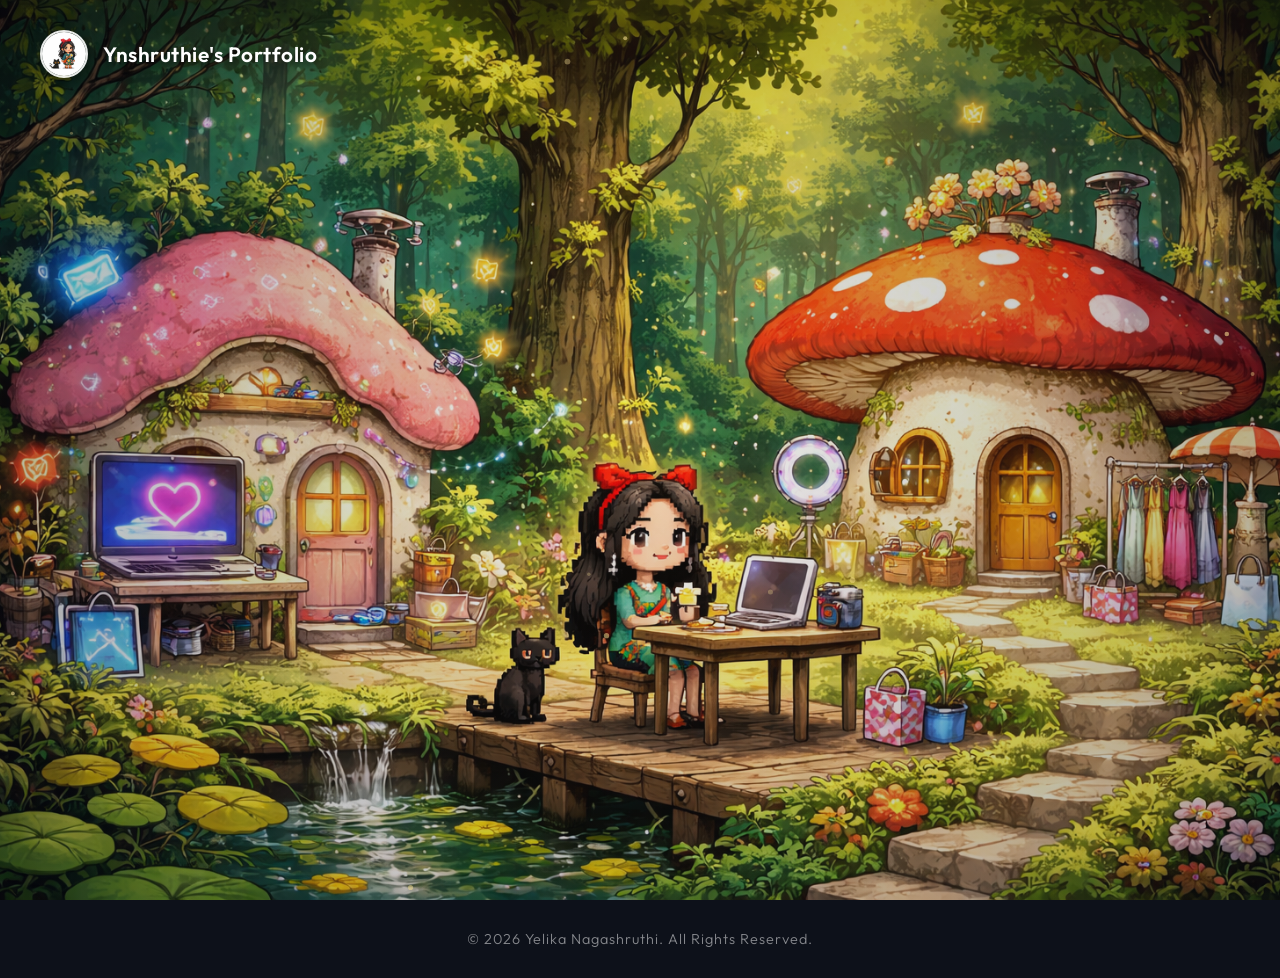
==== index.html @ 7bc67ea2 "4" ====
<!DOCTYPE html>
<html lang="en">
<head>
    <meta charset="UTF-8">
    <meta name="viewport" content="width=device-width, initial-scale=1.0">
    <title>Yelika Nagashruthi - Portfolio</title>
    <link rel="stylesheet" href="style.css">
    <link href="https://fonts.googleapis.com/css2?family=Outfit:wght@300;400;600&display=swap" rel="stylesheet">
    <link href="https://fonts.googleapis.com/css2?family=Playfair+Display:wght@400;500;600&display=swap" rel="stylesheet">
    <link href="https://fonts.googleapis.com/css2?family=Great+Vibes&display=swap" rel="stylesheet">
    <script>
        // Instant check to prevent loader flicker if already played
        if (sessionStorage.getItem('hasPlayedEntry')) {
            document.documentElement.classList.add('skip-loader');
        }
    </script>
</head>
<body>
    <div class="loader" id="loader">
        <!-- Cinematic Background Orbs -->
        <div class="golden-bokeh b-1"></div>
        <div class="golden-bokeh b-2"></div>
        <div class="golden-bokeh b-3"></div>
        <div class="golden-bokeh b-4"></div>
        
        <!-- Upward Floating Dust -->
        <div class="ambient-dust">
            <div class="dust d-1"></div><div class="dust d-2"></div><div class="dust d-3"></div>
            <div class="dust d-4"></div><div class="dust d-5"></div><div class="dust d-6"></div>
            <div class="dust d-7"></div><div class="dust d-8"></div><div class="dust d-9"></div>
            <div class="dust d-10"></div><div class="dust d-11"></div><div class="dust d-12"></div>
        </div>

        <div class="loader-content">
            <!-- 3D Gyroscope Center -->
            <div class="gyroscope">
                <div class="gyro-ring ring-x"></div>
                <div class="gyro-ring ring-y"></div>
                <div class="gyro-ring ring-z"></div>
            </div>
            
            <div class="glow-text">Entering Ynshruthie's World...</div>
            <div class="elegant-line"></div>
        </div>
    </div>

    <!-- Main Site Logo -->
    <div class="logo-container">
        <img src="Assests/logo.PNG" alt="Profile Logo" class="profile-logo-img">
        <div class="logo-text">Ynshruthie's Portfolio</div>
    </div>

    <!-- Main dynamic scene container -->
    <div id="scene-container">
        <!-- The background image (1536x1024) -->
        <img id="background-img" src="Assests/home.PNG" alt="Lush outdoor environment">

        <!-- Invisible, clickable hotspots that exactly match the elements in the picture -->
        
        <!-- Door 1 Hotspot (Left Mushroom House - Tech Career) -->
        <div class="hotspot" id="door1" data-label="Tech Career">
            <div class="hover-label">Enter the Tech Career World ✦</div>
        </div>

        <!-- Door 2 Hotspot (Right Mushroom House - Content Creator) -->
        <div class="hotspot" id="door2" data-label="Content Creator">
            <div class="hover-label">Enter the Content Creator World ✦</div>
        </div>

        <!-- Girl Hotspot (Sitting in the middle) -->
        <div class="hotspot" id="girl" data-label="My Profile">
            <div class="hover-label">Enter my profile ✦</div>
        </div>

        <!-- Ambient particles (leaves/fireflies) -->
        <canvas id="particle-canvas"></canvas>

        <!-- Ambient overlay for cozy lighting -->
        <div class="ambient-light"></div>
    </div>

    <!-- Floating Aesthetic Footer -->
    <footer class="site-footer">
        <p>&copy; 2026 Yelika Nagashruthi. All Rights Reserved.</p>
    </footer>

    <!-- Modals -->
    <div id="door-modal" class="modal hidden">
        <div class="modal-backdrop"></div>
        <div class="modal-content glass">
            <h2 id="door-title">Enter World</h2>
            <p id="door-desc">Do you want to enter the Content Creator world or the Tech world?</p>
            <div class="modal-buttons">
                <button class="btn enter-btn" id="enter-btn">Enter</button>
                <button class="btn close-btn" id="cancel-door-btn">Cancel</button>
            </div>
        </div>
    </div>

    <!-- Fullscreen Video Transition Overlay -->
    <div id="video-transition-overlay" class="hidden">
        <video id="transition-video" playsinline preload="auto" muted></video>
    </div>

    <!-- Magical Flash Overlay for Profile -->
    <div id="magic-flash-overlay"></div>

    <script src="script.js"></script>
</body>
</html>
---- style.css ----
/* Reset and Base Styles */
* {
    box-sizing: border-box;
    margin: 0;
    padding: 0;
    font-family: 'Outfit', sans-serif;
}

body, html {
    width: 100%;
    min-height: 100vh;
    overflow-x: hidden;
    overflow-y: auto;
    background-color: #0d111a;
    color: #e2e8f0;
}

/* Elegant Warm Cinematic Loader */
.loader {
    position: fixed;
    top: 0; left: 0; width: 100vw; height: 100vh;
    background: url('Assests/Starting.JPG') no-repeat center center;
    background-size: cover;
    display: flex;
    justify-content: center;
    align-items: center;
    z-index: 10000;
    transition: opacity 1.5s cubic-bezier(0.7, 0, 0.3, 1), transform 1.5s cubic-bezier(0.7, 0, 0.3, 1), visibility 1.5s ease;
}

/* Atmospheric Warm Tint & Blur */
.loader::before {
    content: '';
    position: absolute;
    top: 0; left: 0; width: 100%; height: 100%;
    background: rgba(20, 15, 10, 0.6); /* very subtle warm dark overlay */
    backdrop-filter: blur(8px);
    -webkit-backdrop-filter: blur(8px);
    z-index: 1;
    pointer-events: none;
}

.loader.hidden {
    opacity: 0;
    transform: scale(1.05); /* Cinematic expansion out */
    visibility: hidden;
    pointer-events: none;
}

/* Instant skip for returning users */
.skip-loader #loader {
    display: none !important;
}

.loader-content {
    display: flex;
    flex-direction: column;
    align-items: center;
    gap: 30px;
    position: relative;
    z-index: 2;
}

/* 3D Golden Gyroscope */
.gyroscope {
    position: relative;
    width: 65px;
    height: 65px;
    perspective: 800px;
    transform-style: preserve-3d;
}
.gyro-ring {
    position: absolute;
    width: 100%;
    height: 100%;
    border-radius: 50%;
    border: 2px solid rgba(244, 234, 207, 0.2);
    box-shadow: inset 0 0 10px rgba(244, 234, 207, 0.4), 0 0 15px rgba(244, 234, 207, 0.2);
}
.ring-x {
    border-top: 3px solid rgb(244, 234, 207);
    animation: rotateX 2.5s infinite linear;
}
.ring-y {
    border-right: 3px solid rgb(244, 234, 207);
    animation: rotateY 3s infinite linear;
}
.ring-z {
    border-bottom: 3px solid rgb(244, 234, 207);
    animation: rotateZ 3.5s infinite linear;
}

@keyframes rotateX {
    0% { transform: rotateX(0deg) rotateY(45deg); }
    100% { transform: rotateX(360deg) rotateY(45deg); }
}
@keyframes rotateY {
    0% { transform: rotateX(45deg) rotateY(0deg); }
    100% { transform: rotateX(45deg) rotateY(360deg); }
}
@keyframes rotateZ {
    0% { transform: rotateX(75deg) rotateY(60deg) rotateZ(0deg); }
    100% { transform: rotateX(75deg) rotateY(60deg) rotateZ(360deg); }
}

.glow-text {
    font-size: 1.4rem;
    font-weight: 300;
    font-family: 'Outfit', sans-serif;
    letter-spacing: 4px;
    text-transform: uppercase;
    color: rgb(244, 234, 207); 
    text-shadow: 0 0 15px rgba(244, 234, 207, 0.4);
    animation: slowBreathe 3s infinite alternate;
}

@keyframes slowBreathe {
    0% { opacity: 0.6; transform: translateY(0); }
    100% { opacity: 1; transform: translateY(-2px); text-shadow: 0 0 25px rgba(244, 234, 207, 0.8); }
}

.elegant-line {
    width: 0;
    height: 1px;
    background: rgb(244, 234, 207);
    box-shadow: 0 0 10px rgba(244, 234, 207, 0.6);
    animation: extendLine 2.5s cubic-bezier(0.7, 0, 0.3, 1) infinite;
}

@keyframes extendLine {
    0% { width: 0; opacity: 0; }
    50% { opacity: 1; width: 280px; }
    100% { width: 0; opacity: 0; transform: translateX(140px); }
}

/* Golden Bokeh / Dreamy Background Orbs */
.golden-bokeh {
    position: absolute;
    border-radius: 50%;
    background: radial-gradient(circle, rgba(244, 234, 207, 0.15) 0%, transparent 70%);
    filter: blur(25px);
    z-index: 1;
    pointer-events: none;
    animation: driftBokeh 8s infinite alternate ease-in-out;
}
.b-1 { width: 400px; height: 400px; top: 10%; left: 15%; animation-delay: 0s; }
.b-2 { width: 500px; height: 500px; bottom: -100px; right: 5%; animation-delay: 3s; }
.b-3 { width: 350px; height: 350px; top: -50px; right: 25%; animation-delay: 1.5s; }
.b-4 { width: 450px; height: 450px; bottom: 20%; left: -100px; animation-delay: 4.5s; }

@keyframes driftBokeh {
    0% { transform: translate(0, 0) scale(0.9); opacity: 0.5; }
    100% { transform: translate(40px, -40px) scale(1.2); opacity: 1; filter: blur(15px); }
}

/* Ambient Floating Dust Layer */
.ambient-dust {
    position: absolute;
    width: 100vw;
    height: 100vh;
    overflow: hidden;
    z-index: 1;
    pointer-events: none;
}
.dust {
    position: absolute;
    background: rgba(244, 234, 207, 0.9);
    border-radius: 50%;
    box-shadow: 0 0 10px rgb(244, 234, 207), 0 0 20px rgba(244, 234, 207, 0.6);
    animation: floatUp 4s infinite linear;
}

.d-1 { left: 10%; bottom: -5px; width: 4px; height: 4px; animation-duration: 5s; }
.d-2 { left: 25%; bottom: -10px; width: 6px; height: 6px; animation-duration: 4s; animation-delay: 1s; }
.d-3 { left: 45%; bottom: -5px; width: 3px; height: 3px; animation-duration: 6s; animation-delay: 2s; }
.d-4 { left: 60%; bottom: -15px; width: 5px; height: 5px; animation-duration: 4.5s; animation-delay: 0.5s; }
.d-5 { left: 80%; bottom: -5px; width: 7px; height: 7px; animation-duration: 5.5s; animation-delay: 1.5s; }
.d-6 { left: 90%; bottom: -20px; width: 4px; height: 4px; animation-duration: 7s; animation-delay: 3s; }
.d-7 { left: 15%; bottom: -10px; width: 5px; height: 5px; animation-duration: 6.5s; animation-delay: 2.5s; }
.d-8 { left: 35%; bottom: -5px; width: 6px; height: 6px; animation-duration: 5.2s; animation-delay: 0.8s; }
.d-9 { left: 55%; bottom: -15px; width: 3px; height: 3px; animation-duration: 4.8s; animation-delay: 3.5s; }
.d-10{ left: 75%; bottom: -10px; width: 8px; height: 8px; animation-duration: 5.8s; animation-delay: 1.2s; }
.d-11{ left: 85%; bottom: -5px; width: 4px; height: 4px; animation-duration: 6.2s; animation-delay: 2.8s; }
.d-12{ left: 5%; bottom: -10px; width: 5px; height: 5px; animation-duration: 4.3s; animation-delay: 0.3s; }

@keyframes floatUp {
    0% { transform: translateY(0) rotate(0deg); opacity: 0; }
    20% { opacity: 1; }
    80% { opacity: 1; }
    100% { transform: translateY(-100vh) rotate(360deg); opacity: 0; }
}

    /* Main Site Logo Container */
    .logo-container {
        position: fixed;
        top: 30px;
        left: 40px;
        z-index: 50;
        display: flex;
        align-items: center;
        gap: 15px;
        pointer-events: none;
    }

    .profile-logo-img {
        width: 48px;
        height: 48px;
        border-radius: 50%;
        object-fit: cover;
        box-shadow: 0 4px 12px rgba(0, 0, 0, 0.5);
        border: 2px solid rgba(255, 255, 255, 0.9);
    }

    .logo-text {
        font-size: 1.3rem;
        font-weight: 600;
        color: #ffffff;
        text-shadow: 0 2px 10px rgba(0, 0, 0, 0.7);
        letter-spacing: 0.5px;
        font-family: 'Outfit', sans-serif;
        white-space: nowrap;
    }

/* Scene Container */
#scene-container {
    position: relative;
    width: 100%;
    height: 100vh;
    display: flex;
    justify-content: center;
    align-items: center;
    overflow: hidden;
    transition: transform 1.2s cubic-bezier(0.2, 0.8, 0.3, 1), filter 1.2s ease;
}

.zoomed-scene {
    transform: scale(1.1);
    filter: brightness(0.5) blur(5px);
}

/* Background image */
#background-img {
    position: absolute;
    /* In JS, we scale and center this image */
    object-fit: cover;
    user-select: none;
    -webkit-user-drag: none;
    filter: brightness(0.95);
}

/* Ambient canvas */
#particle-canvas {
    position: absolute;
    top: 0; left: 0; width: 100%; height: 100%;
    pointer-events: none;
    z-index: 5;
}

.ambient-light {
    position: absolute;
    top: 0; left: 0; width: 100%; height: 100%;
    pointer-events: none;
    background: radial-gradient(circle at 50% 50%, rgba(255, 215, 150, 0.05) 0%, rgba(10, 15, 30, 0.3) 100%);
    z-index: 4;
}

/* --- HOTSPOTS INSTEAD OF FAKE DOORS --- */
.hotspot {
    position: absolute;
    z-index: 10;
    cursor: pointer;
    /* We make them basically invisible, but they act as interactive hitboxes */
    background: transparent;
    transition: background 0.3s ease, box-shadow 0.3s ease;
}

/* Arched top for doors to fit the painting */
#door1, #door2 {
    border-radius: 100px 100px 0 0; /* Creates an arched shape */
}

/* For the girl, a gentle circular or oval hitbox */
#girl {
    border-radius: 50%;
}

/* Dynamic pulsing glow when hovering over interactive elements */
@keyframes portalPulse {
    0% { box-shadow: 0 0 20px rgba(255,234,182,0.2), inset 0 0 15px rgba(255,234,182,0.1); background: radial-gradient(circle, rgba(255, 234, 182, 0.1) 0%, rgba(255, 234, 182, 0) 70%); }
    50% { box-shadow: 0 0 60px rgba(255,234,182,0.8), inset 0 0 30px rgba(255,234,182,0.4); background: radial-gradient(circle, rgba(255, 234, 182, 0.25) 0%, rgba(255, 234, 182, 0) 70%); }
    100% { box-shadow: 0 0 20px rgba(255,234,182,0.2), inset 0 0 15px rgba(255,234,182,0.1); background: radial-gradient(circle, rgba(255, 234, 182, 0.1) 0%, rgba(255, 234, 182, 0) 70%); }
}

.hotspot:hover {
    border: none;
    animation: portalPulse 2s infinite ease-in-out;
}

/* Hover labels mapped to the hotspots */
.hover-label {
    position: absolute;
    top: -55px; /* Above the hotspot */
    left: 50%;
    transform: translate(-50%, 0) scale(0.9);
    background: transparent;
    border: none;
    backdrop-filter: none;
    -webkit-backdrop-filter: none;
    padding: 0;
    color: #fff; /* Pure white text */
    font-size: 2.2rem;
    font-family: 'Great Vibes', cursive;
    font-weight: 400;
    letter-spacing: 1px;
    text-align: center;
    white-space: nowrap;
    opacity: 0;
    visibility: hidden;
    transition: all 0.4s cubic-bezier(0.4, 0, 0.2, 1);
    pointer-events: none;
    box-shadow: none;
    text-shadow: 0 0 10px rgba(255, 234, 182, 0.9), 0 0 20px rgba(255, 200, 100, 0.6), 0 0 30px rgba(255, 150, 50, 0.4); /* Magical fairy dust glow */
}

.hotspot:hover .hover-label {
    opacity: 1;
    visibility: visible;
    transform: translate(-50%, 0) scale(1);
}

/* Push the girl's hover label higher so it doesn't cover her beautiful pixel art face */
#girl .hover-label {
    top: -110px;
}


/* --- Modals & Overlays --- */
.modal {
    position: fixed;
    top: 0; left: 0; width: 100%; height: 100%;
    display: flex;
    justify-content: center;
    align-items: center;
    z-index: 1000;
    opacity: 1;
    transition: opacity 0.5s ease, visibility 0.5s ease;
}

#profile-modal {
    justify-content: flex-end; /* Push profile to the right side */
    padding-right: 5vw; /* keep it away from the edge */
}

.modal.hidden {
    opacity: 0;
    visibility: hidden;
    pointer-events: none;
}

.modal-backdrop {
    position: absolute;
    top: 0; left: 0; width: 100%; height: 100%;
    background: rgba(10, 15, 25, 0.6);
    backdrop-filter: blur(10px);
    -webkit-backdrop-filter: blur(10px);
}

.modal-content {
    position: relative;
    background: rgba(25, 30, 45, 0.65);
    border: 1px solid rgba(255, 255, 255, 0.15);
    box-shadow: 0 20px 50px rgba(0,0,0,0.5), inset 0 0 0 1px rgba(255,255,255,0.05);
    border-radius: 20px;
    padding: 40px;
    max-width: 400px;
    width: 90%;
    text-align: center;
    transform: translateY(0) scale(1);
    transition: transform 0.5s cubic-bezier(0.16, 1, 0.3, 1);
}

.modal.hidden .modal-content {
    transform: translateY(30px) scale(0.95);
}

#profile-modal.hidden .modal-content {
    transform: translateX(40px) scale(0.95); /* Slides in from the right */
}

.glass {
    backdrop-filter: blur(16px);
    -webkit-backdrop-filter: blur(16px);
}

.modal-content h2 {
    font-size: 1.8rem;
    margin-bottom: 12px;
    font-weight: 600;
    color: #fff;
    text-shadow: 0 2px 4px rgba(0,0,0,0.3);
}

.modal-content p {
    font-size: 1.05rem;
    color: #cbd5e1;
    line-height: 1.6;
    margin-bottom: 30px;
}

.modal-buttons {
    display: flex;
    gap: 15px;
    justify-content: center;
}

.btn {
    padding: 12px 24px;
    border-radius: 30px;
    font-size: 1rem;
    font-weight: 600;
    cursor: pointer;
    border: none;
    transition: all 0.3s ease;
    font-family: inherit;
    outline: none;
}

.enter-btn {
    background: linear-gradient(135deg, #e0a35c, #d57a41);
    color: #fff;
    box-shadow: 0 4px 15px rgba(213, 122, 65, 0.4);
}

.enter-btn:hover {
    transform: translateY(-2px);
    box-shadow: 0 6px 20px rgba(213, 122, 65, 0.6);
    background: linear-gradient(135deg, #e8af6a, #e28549);
}

.close-btn {
    background: rgba(255,255,255,0.1);
    color: #fff;
    border: 1px solid rgba(255,255,255,0.1);
}

.close-btn:hover {
    background: rgba(255,255,255,0.2);
    transform: translateY(-2px);
}

/* Profile Modal Specifics */
.profile-glass {
    max-width: 420px;
    padding: 40px;
    background: rgba(255, 255, 255, 0.85); /* White Design */
    border: 1px solid rgba(255, 255, 255, 0.5);
    box-shadow: -10px 0 40px rgba(0,0,0,0.15);
    border-radius: 30px;
}

.profile-close {
    position: absolute;
    top: 15px;
    right: 15px;
    width: 36px;
    height: 36px;
    border-radius: 50%;
    padding: 0;
    display: flex;
    justify-content: center;
    align-items: center;
    font-size: 1.2rem;
    background: rgba(0,0,0,0.05);
    color: #333;
    border: none;
}

.profile-close:hover {
    background: rgba(0,0,0,0.1);
    transform: translateY(-2px);
}

.profile-header {
    display: flex;
    align-items: center;
    gap: 20px;
    margin-bottom: 25px;
    text-align: left;
}

/* Transparent pixel image mix blend mode just in case it has a white bg,
   but a square will render. We ensure no white corners are ugly */
.profile-avatar {
    width: 90px;
    height: 90px;
    border-radius: 50%; /* Make circular for elegance */
    object-fit: cover;
    border: 3px solid #fff;
    box-shadow: 0 8px 20px rgba(0,0,0,0.15);
    background-color: transparent; 
}

.profile-header h2 {
    margin-bottom: 5px;
    font-family: 'Outfit', sans-serif;
    font-size: 1.8rem;
    font-weight: 600;
    color: #1a202c;
    text-shadow: none;
}

.profile-header .subtitle {
    color: #64748b;
    font-family: 'Outfit', sans-serif;
    font-size: 0.85rem;
    letter-spacing: 1.5px;
    text-transform: uppercase;
    margin-bottom: 0;
    font-weight: 500;
}

.profile-body p {
    text-align: left;
    margin-bottom: 25px;
    font-family: 'Outfit', sans-serif;
    font-style: normal;
    font-size: 1.05rem;
    line-height: 1.6;
    color: #334155;
}

.profile-socials {
    display: flex;
    gap: 12px;
}

.social-btn {
    background: rgba(0,0,0,0.05);
    border: 1px solid rgba(0,0,0,0.1);
    color: #1a202c;
    font-family: 'Outfit', sans-serif;
    font-weight: 500;
    font-size: 0.9rem;
    padding: 10px 20px;
}

.social-btn:hover {
    background: rgba(0,0,0,0.1);
    transform: translateY(-2px);
}

/* Footer Below Scene */
.site-footer {
    position: relative;
    width: 100%;
    display: flex;
    justify-content: center;
    align-items: center;
    background: transparent; 
    padding: 30px 40px;
    color: rgba(255, 255, 255, 0.5); /* Subtle white text for dark background */
    font-family: 'Outfit', sans-serif;
    font-size: 0.9rem;
    letter-spacing: 1px;
}

.site-footer p {
    margin: 0;
    font-weight: 300;
}

/* Video Transition Overlay */
#video-transition-overlay {
    position: fixed;
    top: 0; left: 0;
    width: 100vw; height: 100vh;
    background: #000;
    z-index: 100000;
    opacity: 1;
    transition: opacity 0.5s ease;
    pointer-events: none; /* Let clicks pass if hidden, though we'll manage via class */
}

#video-transition-overlay.hidden {
    opacity: 0;
    visibility: hidden;
}

#transition-video {
    width: 100%;
    height: 100%;
    object-fit: cover;
    pointer-events: none; /* No user interaction with the video */
}

/* Magical Flash Overlay */
#magic-flash-overlay {
    position: fixed;
    top: 50%; left: 50%;
    width: 1px; height: 1px;
    background: #fff;
    border-radius: 50%;
    box-shadow: 0 0 50px 20px #fff, 0 0 100px 50px rgba(255, 234, 182, 0.8);
    transform: translate(-50%, -50%) scale(0);
    z-index: 100000;
    pointer-events: none;
    opacity: 0;
}

#magic-flash-overlay.flash-active {
    animation: magicalFlash 0.9s cubic-bezier(0.7, 0, 0.3, 1) forwards;
}

@keyframes magicalFlash {
    0% { transform: translate(-50%, -50%) scale(0); opacity: 0; }
    40% { opacity: 1; }
    100% { transform: translate(-50%, -50%) scale(4000); opacity: 1; background: #fff; }
}
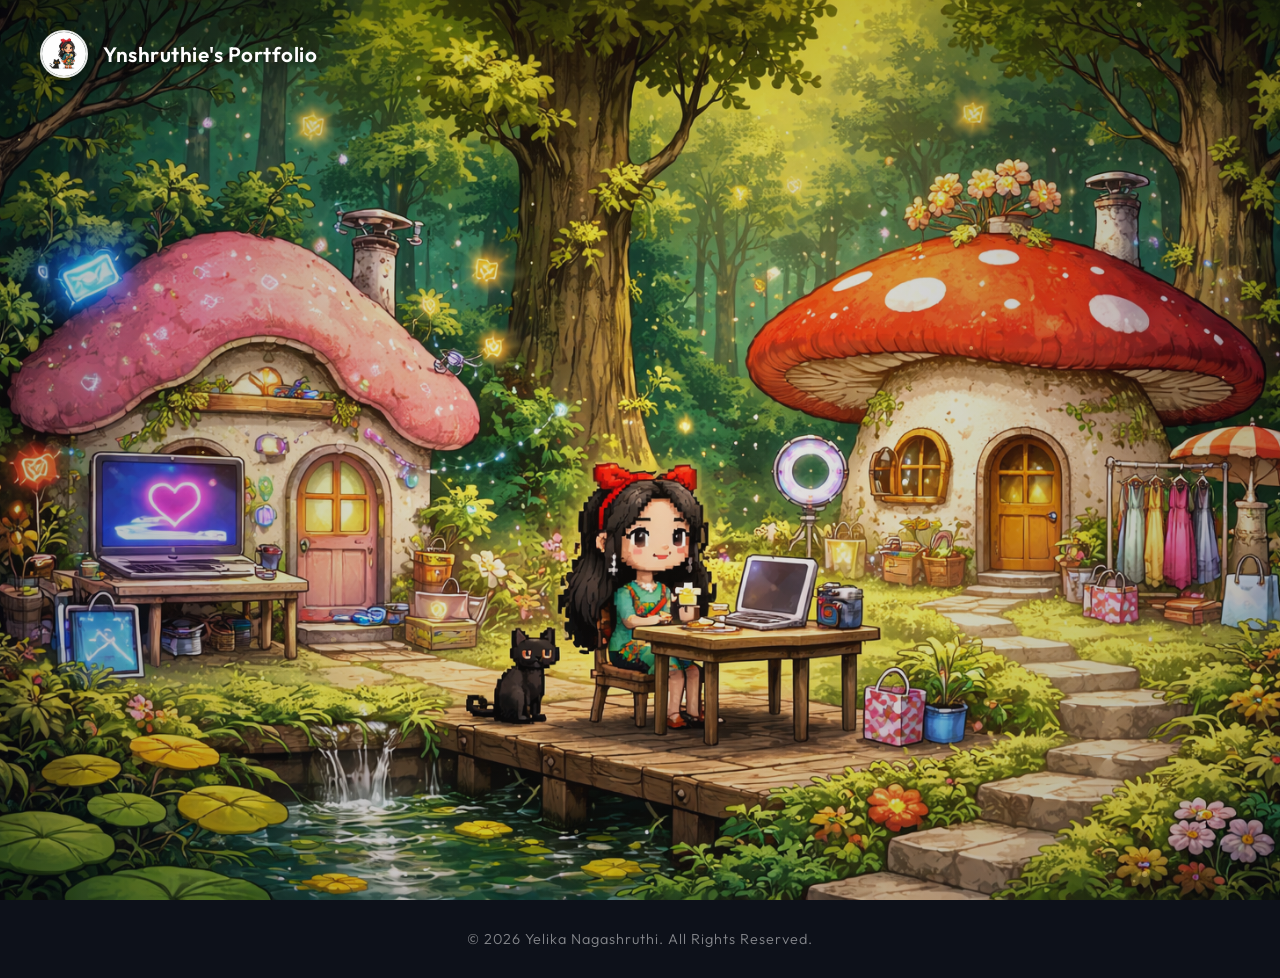
==== commit 653bda81: "hiii" ====
--- a/index.html
+++ b/index.html
@@ -97,6 +97,31 @@
         </div>
     </div>
 
+    <!-- My Profile Modal -->
+    <div id="profile-modal" class="modal hidden">
+        <div class="modal-backdrop"></div>
+        <div class="modal-content glass profile-summary">
+            <button class="modal-close" id="close-profile-btn"><i class="fa-solid fa-xmark"></i></button>
+            <div class="profile-summary-header">
+                <div class="profile-avatar-mini">
+                    <img src="Assests/profile_avatar.png" alt="Yelika">
+                </div>
+                <h2 class="profile-name-mini">Ynshruthie!</h2>
+                <p class="profile-tagline">Aspiring Software Professional & Creative</p>
+            </div>
+            <div class="profile-summary-body">
+                <p>Passionate about building meaningful digital experiences across tech and creative domains. Eager to contribute, innovate and grow.</p>
+                <div class="profile-mini-stats">
+                    <span><i class="fa-solid fa-code"></i> Python, Java, JS</span>
+                    <span><i class="fa-solid fa-graduation-cap"></i> MCA @ REVA</span>
+                </div>
+            </div>
+            <div class="modal-buttons">
+                <a href="profile.html" class="btn enter-btn">View Full Profile</a>
+            </div>
+        </div>
+    </div>
+
     <!-- Fullscreen Video Transition Overlay -->
     <div id="video-transition-overlay" class="hidden">
         <video id="transition-video" playsinline preload="auto" muted></video>
--- a/style.css
+++ b/style.css
@@ -346,9 +346,15 @@
     transition: opacity 0.5s ease, visibility 0.5s ease;
 }
 
-#profile-modal {
-    justify-content: flex-end; /* Push profile to the right side */
-    padding-right: 5vw; /* keep it away from the edge */
+.modal {
+    position: fixed;
+    top: 0; left: 0; width: 100%; height: 100%;
+    display: flex;
+    justify-content: center;
+    align-items: center;
+    z-index: 1000;
+    opacity: 1;
+    transition: opacity 0.5s ease, visibility 0.5s ease;
 }
 
 .modal.hidden {
@@ -387,6 +393,143 @@
     transform: translateX(40px) scale(0.95); /* Slides in from the right */
 }
 
+#profile-modal {
+    justify-content: flex-end;
+    padding-right: 5vw;
+}
+
+.profile-summary {
+    max-width: 420px;
+    padding: 40px;
+    background: #fdf8e7; /* Parchment Color */
+    border: 5px solid #4a2c11; /* Thick Wooden Border */
+    border-radius: 28px;
+    box-shadow: 0 20px 60px rgba(0,0,0,0.5), inset 0 0 30px rgba(74, 44, 17, 0.1);
+    position: relative;
+    color: #2b1808; /* Dark Brown Text */
+}
+
+/* Corner Nails */
+.profile-summary::before, .profile-summary::after {
+    content: '';
+    position: absolute;
+    width: 15px; height: 15px;
+    background: #4a2c11;
+    border-radius: 50%;
+    box-shadow: inset -2px -2px 5px rgba(0,0,0,0.5);
+    z-index: 10;
+}
+.profile-summary::before { top: 15px; left: 15px; }
+.profile-summary::after { bottom: 15px; right: 15px; }
+
+.profile-avatar-mini {
+    width: 110px;
+    height: 110px;
+    border-radius: 50%;
+    margin: 0 auto 15px;
+    border: 5px solid #4a2c11;
+    padding: 0;
+    box-shadow: 0 5px 15px rgba(0,0,0,0.3);
+    overflow: hidden;
+}
+
+.profile-avatar-mini img {
+    width: 100%;
+    height: 100%;
+    object-fit: cover;
+}
+
+.profile-name-mini {
+    font-family: 'Syne', sans-serif; /* Game Title Font */
+    font-size: 2.2rem !important;
+    font-weight: 800;
+    color: #4a2c11 !important;
+    margin-bottom: 5px !important;
+    text-transform: none;
+    letter-spacing: -0.5px;
+}
+
+.profile-tagline {
+    font-family: 'Caveat', cursive;
+    font-size: 1.7rem;
+    color: #5c4126; /* Darker muted brown */
+    font-weight: 700;
+    margin-top: 5px;
+}
+
+.profile-summary-body {
+    margin: 25px 0;
+    font-size: 1.1rem;
+    line-height: 1.6;
+    color: #2b1808; /* Deep dark brown */
+    font-weight: 700;
+}
+
+.profile-mini-stats {
+    display: flex;
+    flex-direction: column;
+    gap: 15px;
+    margin-top: 25px;
+    text-align: left;
+    background: rgba(74, 44, 17, 0.08); /* Slightly more visible bg */
+    padding: 24px;
+    border-radius: 20px;
+    border: 2px solid rgba(74, 44, 17, 0.15);
+}
+
+.profile-mini-stats span {
+    display: flex;
+    align-items: center;
+    gap: 15px;
+    font-size: 1.05rem;
+    color: #2b1808; /* High contrast */
+    font-weight: 800;
+}
+
+.profile-mini-stats i {
+    color: #4a2c11;
+    font-size: 1.1rem;
+}
+
+/* Wooden 3D Button */
+.profile-summary .enter-btn {
+    background: linear-gradient(145deg, #a66a3d, #4a2c11) !important;
+    border: 3px solid #2b1808 !important;
+    color: #fdf8e7 !important;
+    font-weight: 900 !important;
+    text-transform: uppercase;
+    letter-spacing: 1px;
+    box-shadow: 0 8px 0 #2b1808, 0 15px 25px rgba(0,0,0,0.3) !important;
+    transition: all 0.2s cubic-bezier(0.175, 0.885, 0.32, 1.275) !important;
+    padding: 12px 30px !important;
+    font-family: 'Syne', sans-serif;
+}
+
+.profile-summary .enter-btn:hover {
+    transform: translateY(3px) !important;
+    box-shadow: 0 5px 0 #2b1808, 0 10px 15px rgba(0,0,0,0.2) !important;
+}
+
+.profile-summary .modal-close {
+    color: #4a2c11;
+    opacity: 0.5;
+}
+.profile-summary .modal-close:hover {
+    color: #4a2c11;
+    opacity: 1;
+}
+
+/* ── TRANSITIONS ───────────────────── */
+.zoomed-scene {
+    transform: scale(1.5);
+    filter: blur(4px) brightness(0.6);
+}
+
+.focus-girl {
+    transform: scale(2) translate(-10%, -5%);
+    filter: blur(8px) brightness(0.4);
+}
+
 .glass {
     backdrop-filter: blur(16px);
     -webkit-backdrop-filter: blur(16px);
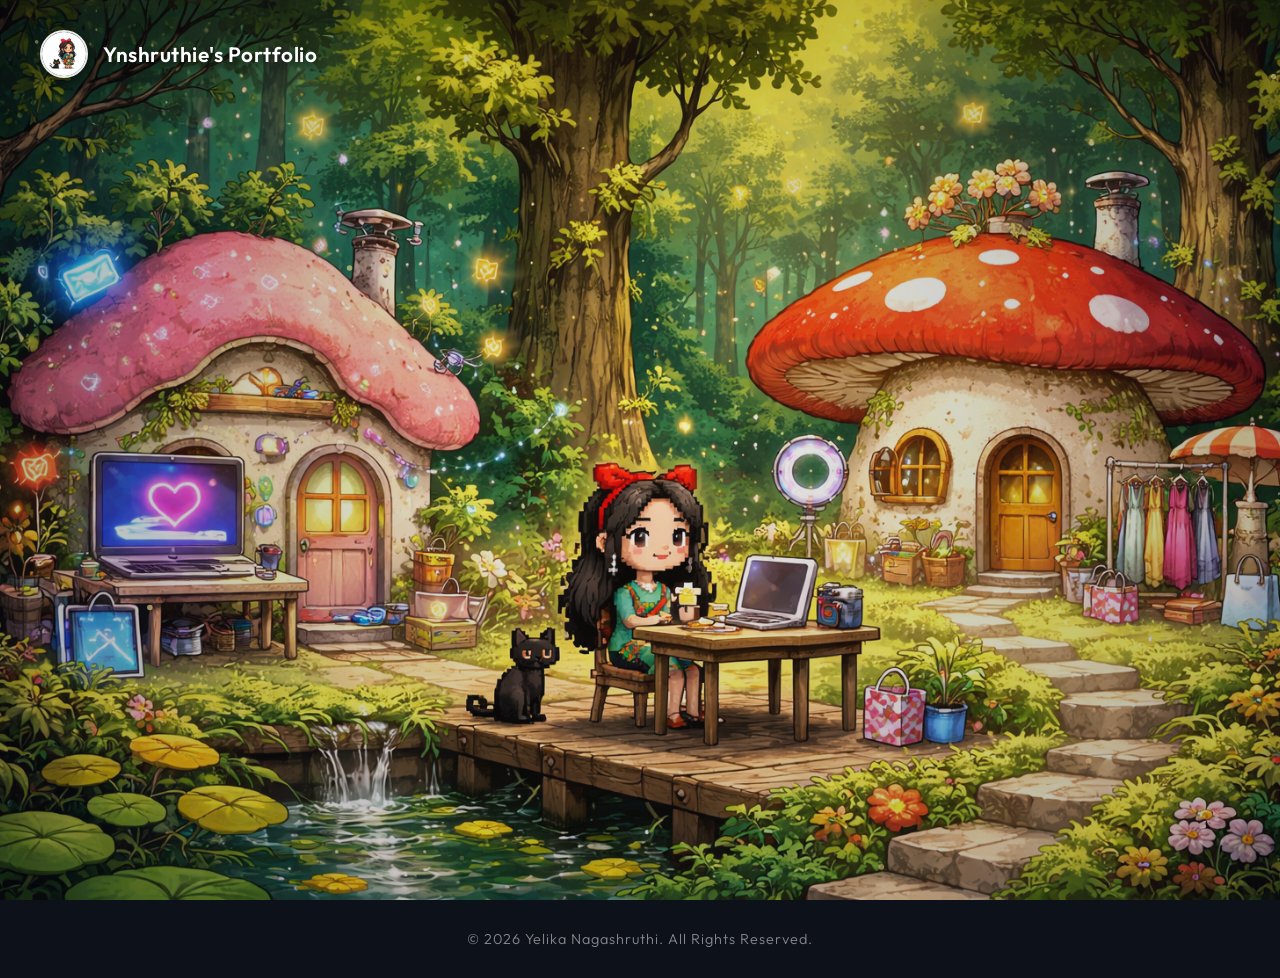
==== commit 7c19795e: "1" ====
--- a/index.html
+++ b/index.html
@@ -100,24 +100,45 @@
     <!-- My Profile Modal -->
     <div id="profile-modal" class="modal hidden">
         <div class="modal-backdrop"></div>
-        <div class="modal-content glass profile-summary">
+        <div class="modal-content profile-id-card">
             <button class="modal-close" id="close-profile-btn"><i class="fa-solid fa-xmark"></i></button>
-            <div class="profile-summary-header">
-                <div class="profile-avatar-mini">
-                    <img src="Assests/profile_avatar.png" alt="Yelika">
+            
+            <div class="id-card-header">
+                <span class="id-badge">DIGITAL PORTFOLIO ID</span>
+                <span class="id-number">#2026-YN</span>
+            </div>
+
+            <div class="id-card-inner">
+                <div class="id-left">
+                    <div class="id-photo">
+                        <img src="Assests/profile_avatar.png" alt="Yelika">
+                        <div class="id-photo-overlay"></div>
+                    </div>
+                    <div class="id-chip"><i class="fa-solid fa-microchip"></i></div>
                 </div>
-                <h2 class="profile-name-mini">Ynshruthie!</h2>
-                <p class="profile-tagline">Aspiring Software Professional & Creative</p>
-            </div>
-            <div class="profile-summary-body">
-                <p>Passionate about building meaningful digital experiences across tech and creative domains. Eager to contribute, innovate and grow.</p>
-                <div class="profile-mini-stats">
-                    <span><i class="fa-solid fa-code"></i> Python, Java, JS</span>
-                    <span><i class="fa-solid fa-graduation-cap"></i> MCA @ REVA</span>
+                
+                <div class="id-right">
+                    <div class="id-info-top">
+                        <h2 class="id-name">Yelika Nagashruthi</h2>
+                        <p class="id-title">Aspiring Software Professional</p>
+                    </div>
+                    
+                    <div class="id-bio-short">
+                        <p>Passionate about building meaningful digital experiences across tech and creative domains.</p>
+                    </div>
+
+                    <div class="id-skills-row">
+                        <span class="id-skill-tag">Python</span>
+                        <span class="id-skill-tag">Java</span>
+                        <span class="id-skill-tag">JS</span>
+                        <span class="id-skill-tag">SQL</span>
+                    </div>
+
+                    <div class="id-footer">
+                        <div class="id-signature">Ynshruthie!</div>
+                        <a href="profile.html" class="id-view-btn">View Full Access</a>
+                    </div>
                 </div>
-            </div>
-            <div class="modal-buttons">
-                <a href="profile.html" class="btn enter-btn">View Full Profile</a>
             </div>
         </div>
     </div>
--- a/style.css
+++ b/style.css
@@ -398,125 +398,177 @@
     padding-right: 5vw;
 }
 
-.profile-summary {
-    max-width: 420px;
-    padding: 40px;
-    background: #fdf8e7; /* Parchment Color */
-    border: 5px solid #4a2c11; /* Thick Wooden Border */
-    border-radius: 28px;
-    box-shadow: 0 20px 60px rgba(0,0,0,0.5), inset 0 0 30px rgba(74, 44, 17, 0.1);
+.profile-id-card {
+    max-width: 600px;
+    width: 95%;
+    background: rgba(255, 255, 255, 0.95);
+    border-radius: 20px;
+    overflow: hidden;
+    padding: 0 !important; /* Managed by inner containers */
+    box-shadow: 0 40px 100px rgba(0,0,0,0.5), 0 0 0 2px #4a2c11;
+    display: flex;
+    flex-direction: column;
+    color: #2b1808;
     position: relative;
-    color: #2b1808; /* Dark Brown Text */
-}
-
-/* Corner Nails */
-.profile-summary::before, .profile-summary::after {
-    content: '';
-    position: absolute;
-    width: 15px; height: 15px;
+    border: 6px solid #4a2c11;
+}
+
+.id-card-header {
     background: #4a2c11;
-    border-radius: 50%;
-    box-shadow: inset -2px -2px 5px rgba(0,0,0,0.5);
-    z-index: 10;
-}
-.profile-summary::before { top: 15px; left: 15px; }
-.profile-summary::after { bottom: 15px; right: 15px; }
-
-.profile-avatar-mini {
-    width: 110px;
-    height: 110px;
-    border-radius: 50%;
-    margin: 0 auto 15px;
-    border: 5px solid #4a2c11;
-    padding: 0;
-    box-shadow: 0 5px 15px rgba(0,0,0,0.3);
+    padding: 15px 25px;
+    display: flex;
+    justify-content: space-between;
+    align-items: center;
+    color: #fdf8e7;
+    font-family: 'Syne', sans-serif;
+    font-weight: 800;
+    letter-spacing: 1px;
+    font-size: 0.9rem;
+}
+
+.id-badge { opacity: 0.9; }
+.id-number { font-family: monospace; color: #ffe89e; }
+
+.id-card-inner {
+    padding: 35px;
+    display: grid;
+    grid-template-columns: 200px 1fr;
+    gap: 35px;
+    background: #fdf8e7; /* Parchment-ish back for premium feel */
+}
+
+.id-left {
+    display: flex;
+    flex-direction: column;
+    align-items: center;
+    gap: 20px;
+}
+
+.id-photo {
+    width: 180px;
+    height: 180px;
+    border-radius: 12px;
+    border: 4px solid #4a2c11;
     overflow: hidden;
-}
-
-.profile-avatar-mini img {
+    position: relative;
+    box-shadow: 0 10px 25px rgba(74, 44, 17, 0.2);
+}
+
+.id-photo img {
     width: 100%;
     height: 100%;
     object-fit: cover;
 }
 
-.profile-name-mini {
-    font-family: 'Syne', sans-serif; /* Game Title Font */
-    font-size: 2.2rem !important;
+.id-photo-overlay {
+    position: absolute;
+    top: 0; left: 0; width: 100%; height: 100%;
+    background: linear-gradient(rgba(255,232,158,0.1), transparent);
+    pointer-events: none;
+}
+
+.id-chip {
+    font-size: 2.2rem;
+    color: #8c5a35;
+    opacity: 0.6;
+}
+
+.id-right {
+    display: flex;
+    flex-direction: column;
+    text-align: left;
+}
+
+.id-info-top {
+    border-bottom: 2px solid rgba(74, 44, 17, 0.1);
+    padding-bottom: 15px;
+    margin-bottom: 20px;
+}
+
+.id-name {
+    font-family: 'Syne', sans-serif;
+    font-size: 2rem;
     font-weight: 800;
-    color: #4a2c11 !important;
-    margin-bottom: 5px !important;
-    text-transform: none;
-    letter-spacing: -0.5px;
-}
-
-.profile-tagline {
-    font-family: 'Caveat', cursive;
-    font-size: 1.7rem;
-    color: #5c4126; /* Darker muted brown */
+    color: #4a2c11;
+    margin-bottom: 5px;
+}
+
+.id-title {
+    font-family: 'Outfit', sans-serif;
+    font-size: 1rem;
+    color: #8c5a35;
     font-weight: 700;
-    margin-top: 5px;
-}
-
-.profile-summary-body {
-    margin: 25px 0;
-    font-size: 1.1rem;
-    line-height: 1.6;
-    color: #2b1808; /* Deep dark brown */
-    font-weight: 700;
-}
-
-.profile-mini-stats {
-    display: flex;
-    flex-direction: column;
-    gap: 15px;
-    margin-top: 25px;
-    text-align: left;
-    background: rgba(74, 44, 17, 0.08); /* Slightly more visible bg */
-    padding: 24px;
-    border-radius: 20px;
-    border: 2px solid rgba(74, 44, 17, 0.15);
-}
-
-.profile-mini-stats span {
-    display: flex;
-    align-items: center;
-    gap: 15px;
-    font-size: 1.05rem;
-    color: #2b1808; /* High contrast */
-    font-weight: 800;
-}
-
-.profile-mini-stats i {
-    color: #4a2c11;
-    font-size: 1.1rem;
-}
-
-/* Wooden 3D Button */
-.profile-summary .enter-btn {
-    background: linear-gradient(145deg, #a66a3d, #4a2c11) !important;
-    border: 3px solid #2b1808 !important;
-    color: #fdf8e7 !important;
-    font-weight: 900 !important;
     text-transform: uppercase;
     letter-spacing: 1px;
-    box-shadow: 0 8px 0 #2b1808, 0 15px 25px rgba(0,0,0,0.3) !important;
-    transition: all 0.2s cubic-bezier(0.175, 0.885, 0.32, 1.275) !important;
-    padding: 12px 30px !important;
+}
+
+.id-bio-short {
+    font-size: 0.95rem;
+    line-height: 1.6;
+    color: #5c4126;
+    margin-bottom: 25px;
+    font-weight: 600;
+}
+
+.id-skills-row {
+    display: flex;
+    flex-wrap: wrap;
+    gap: 10px;
+    margin-bottom: 30px;
+}
+
+.id-skill-tag {
+    background: rgba(74, 44, 17, 0.08);
+    color: #4a2c11;
+    padding: 6px 12px;
+    border-radius: 8px;
+    font-size: 0.8rem;
+    font-weight: 800;
+    border: 1px solid rgba(74, 44, 17, 0.1);
+}
+
+.id-footer {
+    margin-top: auto;
+    display: flex;
+    justify-content: space-between;
+    align-items: center;
+    border-top: 2px solid rgba(74, 44, 17, 0.1);
+    padding-top: 20px;
+}
+
+.id-signature {
+    font-family: 'Great Vibes', cursive;
+    font-size: 2.2rem;
+    color: #4a2c11;
+    opacity: 0.7;
+    transform: rotate(-5deg);
+}
+
+.id-view-btn {
+    background: #4a2c11;
+    color: #fdf8e7;
+    padding: 10px 22px;
+    border-radius: 12px;
+    text-decoration: none;
     font-family: 'Syne', sans-serif;
-}
-
-.profile-summary .enter-btn:hover {
-    transform: translateY(3px) !important;
-    box-shadow: 0 5px 0 #2b1808, 0 10px 15px rgba(0,0,0,0.2) !important;
-}
-
-.profile-summary .modal-close {
-    color: #4a2c11;
-    opacity: 0.5;
-}
-.profile-summary .modal-close:hover {
-    color: #4a2c11;
-    opacity: 1;
+    font-weight: 800;
+    font-size: 0.85rem;
+    transition: all 0.3s;
+    box-shadow: 0 5px 15px rgba(0,0,0,0.2);
+}
+
+.id-view-btn:hover {
+    background: #8c5a35;
+    transform: translateY(-2px);
+    box-shadow: 0 8px 20px rgba(0,0,0,0.3);
+}
+
+/* Adjust close button for ID card */
+.profile-id-card .modal-close {
+    color: #fdf8e7;
+    top: 13px;
+    right: 20px;
+    z-index: 20;
 }
 
 /* ── TRANSITIONS ───────────────────── */
@@ -528,6 +580,12 @@
 .focus-girl {
     transform: scale(2) translate(-10%, -5%);
     filter: blur(8px) brightness(0.4);
+}
+
+.magical-pull {
+    filter: blur(10px);
+    transform: scale(1.05);
+    transition: filter 0.5s ease, transform 0.5s ease;
 }
 
 .glass {
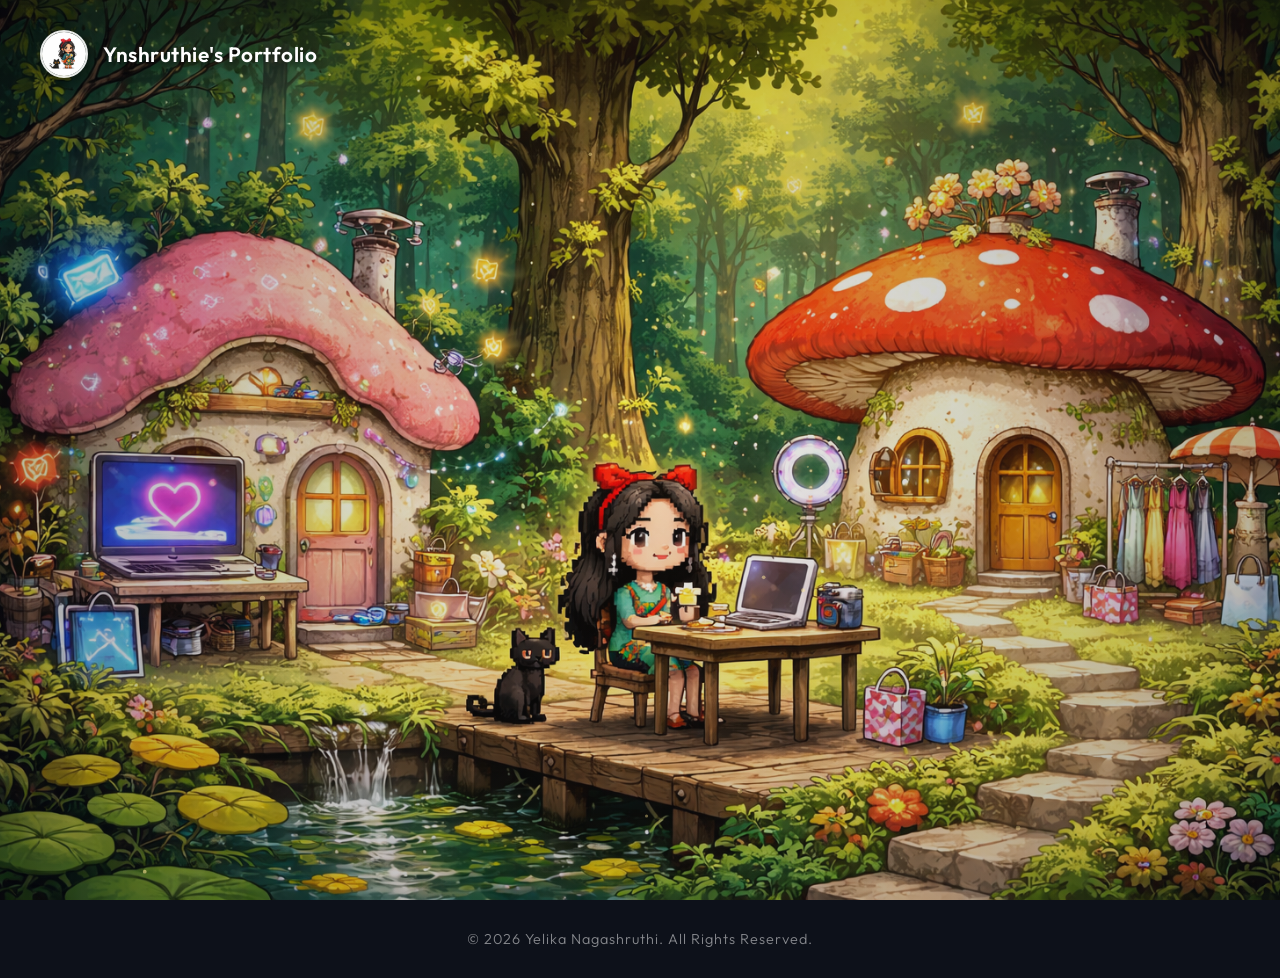
==== commit 55d06aa1: "2" ====
--- a/index.html
+++ b/index.html
@@ -115,6 +115,7 @@
                         <div class="id-photo-overlay"></div>
                     </div>
                     <div class="id-chip"><i class="fa-solid fa-microchip"></i></div>
+                    <a href="profile.html" class="id-view-btn">View Full Access</a>
                 </div>
                 
                 <div class="id-right">
@@ -136,7 +137,6 @@
 
                     <div class="id-footer">
                         <div class="id-signature">Ynshruthie!</div>
-                        <a href="profile.html" class="id-view-btn">View Full Access</a>
                     </div>
                 </div>
             </div>
--- a/style.css
+++ b/style.css
@@ -410,11 +410,11 @@
     flex-direction: column;
     color: #2b1808;
     position: relative;
-    border: 6px solid #4a2c11;
+    border: 6px solid #1a2e1a; /* Deep Forest Green */
 }
 
 .id-card-header {
-    background: #4a2c11;
+    background: #1a2e1a;
     padding: 15px 25px;
     display: flex;
     justify-content: space-between;
@@ -434,7 +434,7 @@
     display: grid;
     grid-template-columns: 200px 1fr;
     gap: 35px;
-    background: #fdf8e7; /* Parchment-ish back for premium feel */
+    background: #fffcf2; /* Slightly warmer cream */
 }
 
 .id-left {
@@ -489,14 +489,15 @@
     font-family: 'Syne', sans-serif;
     font-size: 2rem;
     font-weight: 800;
-    color: #4a2c11;
+    color: #1a2e1a;
     margin-bottom: 5px;
+    text-shadow: 0 2px 10px rgba(196, 140, 59, 0.2);
 }
 
 .id-title {
     font-family: 'Outfit', sans-serif;
     font-size: 1rem;
-    color: #8c5a35;
+    color: #c48c3b; /* Golden Amber */
     font-weight: 700;
     text-transform: uppercase;
     letter-spacing: 1px;
@@ -505,7 +506,7 @@
 .id-bio-short {
     font-size: 0.95rem;
     line-height: 1.6;
-    color: #5c4126;
+    color: #2c3e2c; /* Deep Greenish Gray */
     margin-bottom: 25px;
     font-weight: 600;
 }
@@ -518,13 +519,13 @@
 }
 
 .id-skill-tag {
-    background: rgba(74, 44, 17, 0.08);
-    color: #4a2c11;
+    background: rgba(26, 46, 26, 0.08);
+    color: #1a2e1a;
     padding: 6px 12px;
     border-radius: 8px;
     font-size: 0.8rem;
     font-weight: 800;
-    border: 1px solid rgba(74, 44, 17, 0.1);
+    border: 1px solid rgba(26, 46, 26, 0.1);
 }
 
 .id-footer {
@@ -539,14 +540,14 @@
 .id-signature {
     font-family: 'Great Vibes', cursive;
     font-size: 2.2rem;
-    color: #4a2c11;
-    opacity: 0.7;
+    color: #1a2e1a;
+    opacity: 0.8;
     transform: rotate(-5deg);
 }
 
 .id-view-btn {
-    background: #4a2c11;
-    color: #fdf8e7;
+    background: #c48c3b; /* Gold */
+    color: #1a2e1a;
     padding: 10px 22px;
     border-radius: 12px;
     text-decoration: none;
@@ -554,13 +555,15 @@
     font-weight: 800;
     font-size: 0.85rem;
     transition: all 0.3s;
-    box-shadow: 0 5px 15px rgba(0,0,0,0.2);
+    box-shadow: 0 5px 15px rgba(196, 140, 59, 0.3);
+    width: 100%;
+    text-align: center;
 }
 
 .id-view-btn:hover {
-    background: #8c5a35;
+    background: #d4a76a;
     transform: translateY(-2px);
-    box-shadow: 0 8px 20px rgba(0,0,0,0.3);
+    box-shadow: 0 8px 20px rgba(196, 140, 59, 0.5);
 }
 
 /* Adjust close button for ID card */
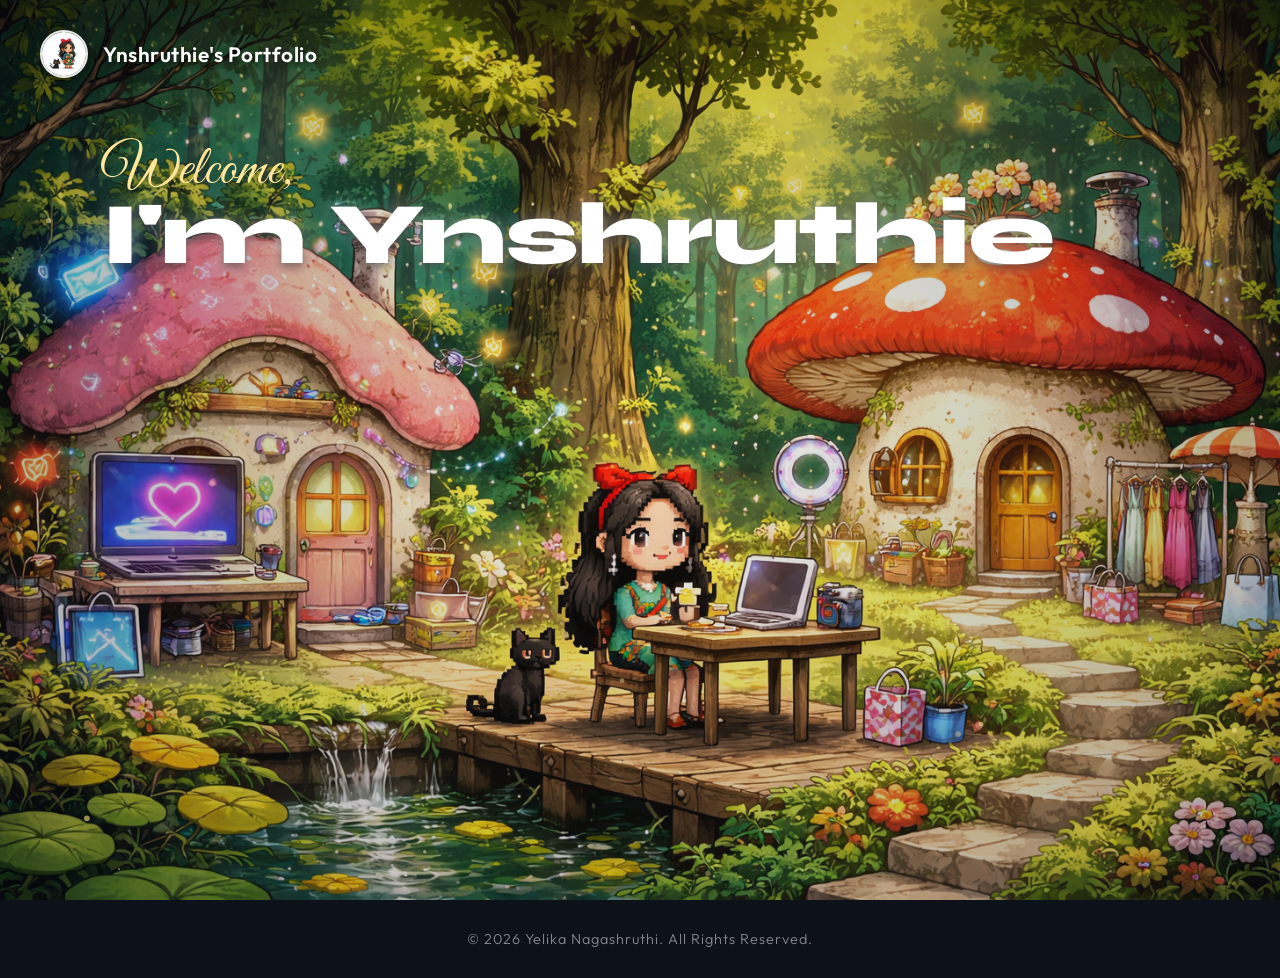
==== commit c7342b9a: "2" ====
--- a/index.html
+++ b/index.html
@@ -8,6 +8,7 @@
     <link href="https://fonts.googleapis.com/css2?family=Outfit:wght@300;400;600&display=swap" rel="stylesheet">
     <link href="https://fonts.googleapis.com/css2?family=Playfair+Display:wght@400;500;600&display=swap" rel="stylesheet">
     <link href="https://fonts.googleapis.com/css2?family=Great+Vibes&display=swap" rel="stylesheet">
+    <link href="https://fonts.googleapis.com/css2?family=Syne:wght@800&display=swap" rel="stylesheet">
     <script>
         // Instant check to prevent loader flicker if already played
         if (sessionStorage.getItem('hasPlayedEntry')) {
@@ -54,6 +55,12 @@
     <div id="scene-container">
         <!-- The background image (1536x1024) -->
         <img id="background-img" src="Assests/home.PNG" alt="Lush outdoor environment">
+
+        <!-- Welcome Text -->
+        <div class="welcome-container">
+            <span class="welcome-hand">Welcome,</span>
+            <h1 class="welcome-title">I'm Ynshruthie</h1>
+        </div>
 
         <!-- Invisible, clickable hotspots that exactly match the elements in the picture -->
         
--- a/style.css
+++ b/style.css
@@ -254,6 +254,63 @@
     top: 0; left: 0; width: 100%; height: 100%;
     pointer-events: none;
     z-index: 5;
+}
+
+/* --- WELCOME TEXT --- */
+.welcome-container {
+    position: absolute;
+    top: 15%;
+    left: 8%;
+    z-index: 100;
+    pointer-events: none;
+    display: flex;
+    flex-direction: column;
+    gap: 0;
+}
+
+.welcome-hand {
+    font-family: 'Great Vibes', cursive;
+    font-size: 3.5rem;
+    color: #ffe89e; /* Golden yellow */
+    opacity: 0;
+    filter: blur(10px);
+    transform: translateX(-20px);
+    animation: handFade 1.2s ease-out 1.2s forwards;
+    text-shadow: 0 2px 10px rgba(0,0,0,0.3);
+}
+
+.welcome-title {
+    font-family: 'Syne', sans-serif;
+    font-size: 5.5rem;
+    font-weight: 800;
+    color: #ffffff;
+    text-shadow: 0 0 20px rgba(255, 255, 255, 0.4), 0 4px 10px rgba(0, 0, 0, 0.5);
+    opacity: 0;
+    filter: blur(10px);
+    transform: translateY(20px);
+    animation: titleFade 1.5s cubic-bezier(0.4, 0, 0.2, 1) 1.6s forwards;
+    letter-spacing: -2px;
+    line-height: 0.9;
+    margin-top: -10px;
+}
+
+@keyframes handFade {
+    to { opacity: 1; transform: translateX(0); filter: blur(0); }
+}
+
+@keyframes titleFade {
+    to { opacity: 1; transform: translateY(0); filter: blur(0); }
+}
+
+/* Responsive Welcome Text */
+@media (max-width: 1200px) {
+    .welcome-title { font-size: 4rem; }
+    .welcome-hand { font-size: 2.8rem; }
+}
+@media (max-width: 768px) {
+    .welcome-container { top: 10%; left: 5%; width: 90%; }
+    .welcome-title { font-size: 2.5rem; letter-spacing: -1px; }
+    .welcome-hand { font-size: 2rem; }
 }
 
 .ambient-light {
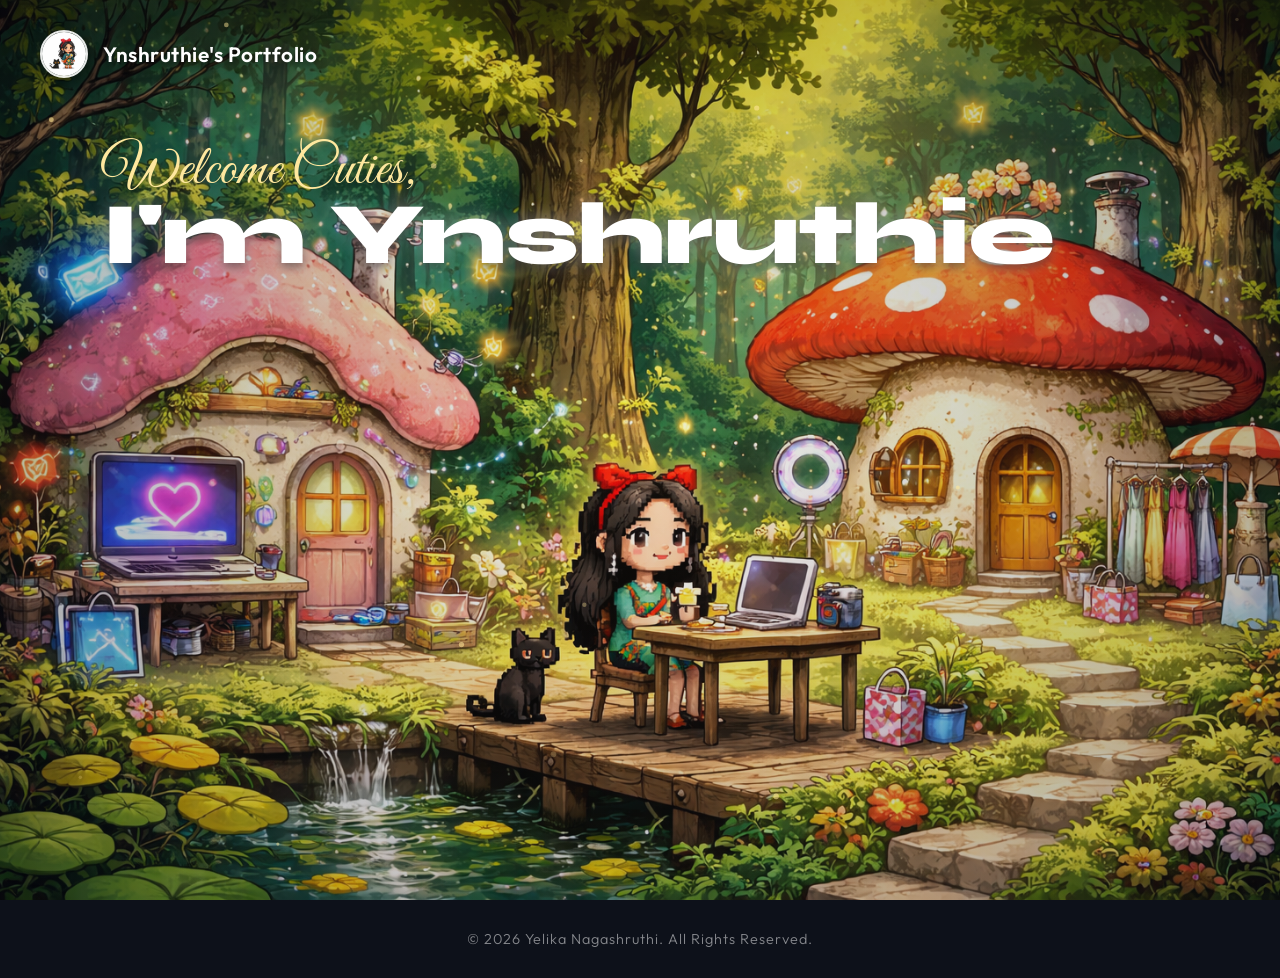
==== commit f219af7e: "Update index.html" ====
--- a/index.html
+++ b/index.html
@@ -1,12 +1,14 @@
 <!DOCTYPE html>
 <html lang="en">
+
 <head>
     <meta charset="UTF-8">
     <meta name="viewport" content="width=device-width, initial-scale=1.0">
     <title>Yelika Nagashruthi - Portfolio</title>
     <link rel="stylesheet" href="style.css">
     <link href="https://fonts.googleapis.com/css2?family=Outfit:wght@300;400;600&display=swap" rel="stylesheet">
-    <link href="https://fonts.googleapis.com/css2?family=Playfair+Display:wght@400;500;600&display=swap" rel="stylesheet">
+    <link href="https://fonts.googleapis.com/css2?family=Playfair+Display:wght@400;500;600&display=swap"
+        rel="stylesheet">
     <link href="https://fonts.googleapis.com/css2?family=Great+Vibes&display=swap" rel="stylesheet">
     <link href="https://fonts.googleapis.com/css2?family=Syne:wght@800&display=swap" rel="stylesheet">
     <script>
@@ -16,6 +18,7 @@
         }
     </script>
 </head>
+
 <body>
     <div class="loader" id="loader">
         <!-- Cinematic Background Orbs -->
@@ -23,13 +26,21 @@
         <div class="golden-bokeh b-2"></div>
         <div class="golden-bokeh b-3"></div>
         <div class="golden-bokeh b-4"></div>
-        
+
         <!-- Upward Floating Dust -->
         <div class="ambient-dust">
-            <div class="dust d-1"></div><div class="dust d-2"></div><div class="dust d-3"></div>
-            <div class="dust d-4"></div><div class="dust d-5"></div><div class="dust d-6"></div>
-            <div class="dust d-7"></div><div class="dust d-8"></div><div class="dust d-9"></div>
-            <div class="dust d-10"></div><div class="dust d-11"></div><div class="dust d-12"></div>
+            <div class="dust d-1"></div>
+            <div class="dust d-2"></div>
+            <div class="dust d-3"></div>
+            <div class="dust d-4"></div>
+            <div class="dust d-5"></div>
+            <div class="dust d-6"></div>
+            <div class="dust d-7"></div>
+            <div class="dust d-8"></div>
+            <div class="dust d-9"></div>
+            <div class="dust d-10"></div>
+            <div class="dust d-11"></div>
+            <div class="dust d-12"></div>
         </div>
 
         <div class="loader-content">
@@ -39,7 +50,7 @@
                 <div class="gyro-ring ring-y"></div>
                 <div class="gyro-ring ring-z"></div>
             </div>
-            
+
             <div class="glow-text">Entering Ynshruthie's World...</div>
             <div class="elegant-line"></div>
         </div>
@@ -58,12 +69,12 @@
 
         <!-- Welcome Text -->
         <div class="welcome-container">
-            <span class="welcome-hand">Welcome,</span>
+            <span class="welcome-hand">Welcome Cuties,</span>
             <h1 class="welcome-title">I'm Ynshruthie</h1>
         </div>
 
         <!-- Invisible, clickable hotspots that exactly match the elements in the picture -->
-        
+
         <!-- Door 1 Hotspot (Left Mushroom House - Tech Career) -->
         <div class="hotspot" id="door1" data-label="Tech Career">
             <div class="hover-label">Enter the Tech Career World ✦</div>
@@ -109,7 +120,7 @@
         <div class="modal-backdrop"></div>
         <div class="modal-content profile-id-card">
             <button class="modal-close" id="close-profile-btn"><i class="fa-solid fa-xmark"></i></button>
-            
+
             <div class="id-card-header">
                 <span class="id-badge">DIGITAL PORTFOLIO ID</span>
                 <span class="id-number">#2026-YN</span>
@@ -124,15 +135,16 @@
                     <div class="id-chip"><i class="fa-solid fa-microchip"></i></div>
                     <a href="profile.html" class="id-view-btn">View Full Access</a>
                 </div>
-                
+
                 <div class="id-right">
                     <div class="id-info-top">
                         <h2 class="id-name">Yelika Nagashruthi</h2>
                         <p class="id-title">Aspiring Software Professional</p>
                     </div>
-                    
+
                     <div class="id-bio-short">
-                        <p>Passionate about building meaningful digital experiences across tech and creative domains.</p>
+                        <p>Passionate about building meaningful digital experiences across tech and creative domains.
+                        </p>
                     </div>
 
                     <div class="id-skills-row">
@@ -160,4 +172,5 @@
 
     <script src="script.js"></script>
 </body>
-</html>
+
+</html>
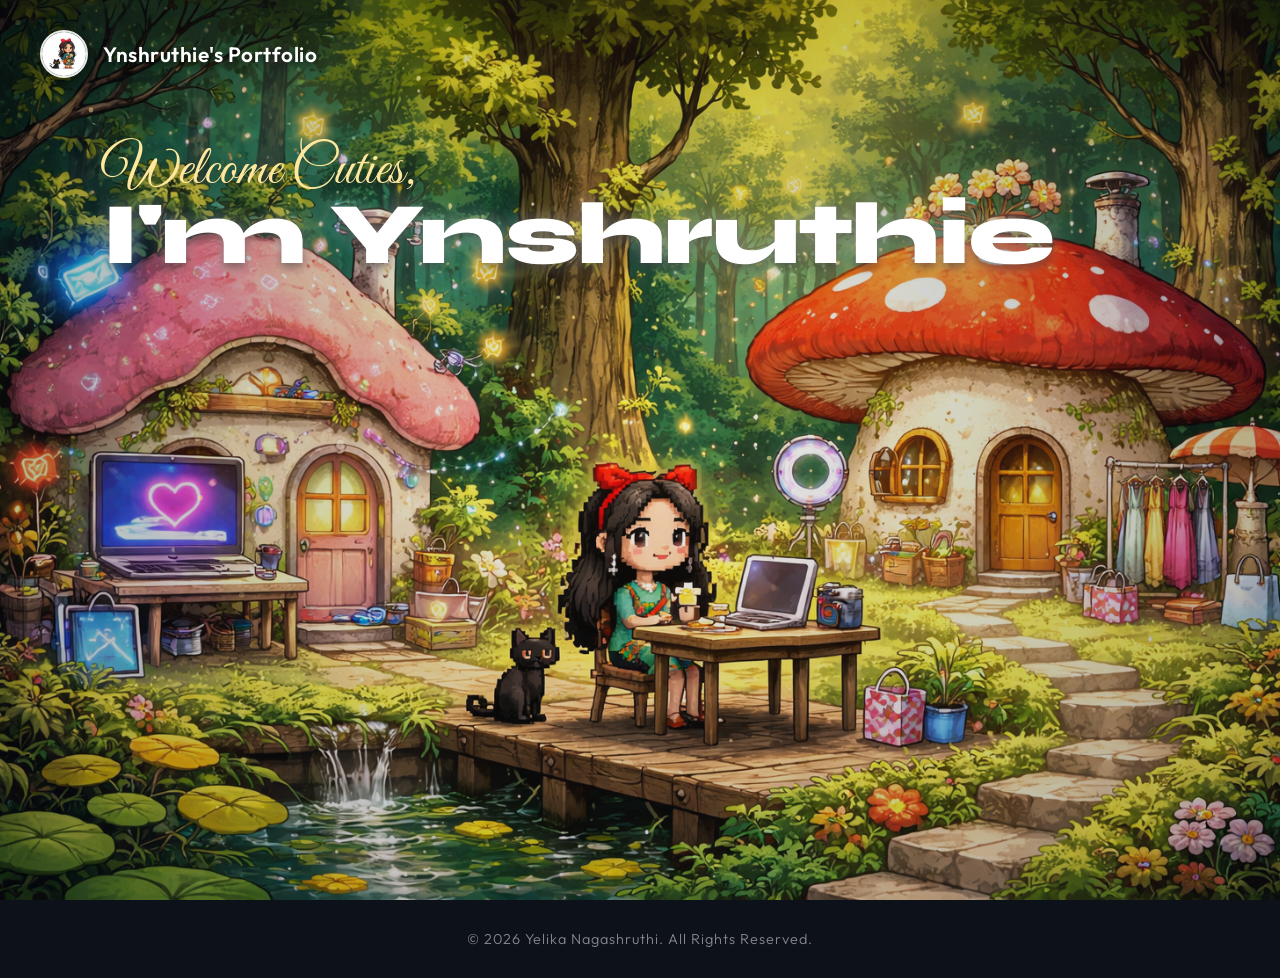
==== commit efcda40c: "Clean: remove unused videos (72MB), rename Assests→assets, add .gitignore, update all refs" ====
--- a/index.html
+++ b/index.html
@@ -58,14 +58,14 @@
 
     <!-- Main Site Logo -->
     <div class="logo-container">
-        <img src="Assests/logo.PNG" alt="Profile Logo" class="profile-logo-img">
+        <img src="assets/logo.PNG" alt="Profile Logo" class="profile-logo-img">
         <div class="logo-text">Ynshruthie's Portfolio</div>
     </div>
 
     <!-- Main dynamic scene container -->
     <div id="scene-container">
         <!-- The background image (1536x1024) -->
-        <img id="background-img" src="Assests/home.PNG" alt="Lush outdoor environment">
+        <img id="background-img" src="assets/home.PNG" alt="Lush outdoor environment">
 
         <!-- Welcome Text -->
         <div class="welcome-container">
@@ -129,7 +129,7 @@
             <div class="id-card-inner">
                 <div class="id-left">
                     <div class="id-photo">
-                        <img src="Assests/profile_avatar.png" alt="Yelika">
+                        <img src="assets/profile_avatar.png" alt="Yelika">
                         <div class="id-photo-overlay"></div>
                     </div>
                     <div class="id-chip"><i class="fa-solid fa-microchip"></i></div>
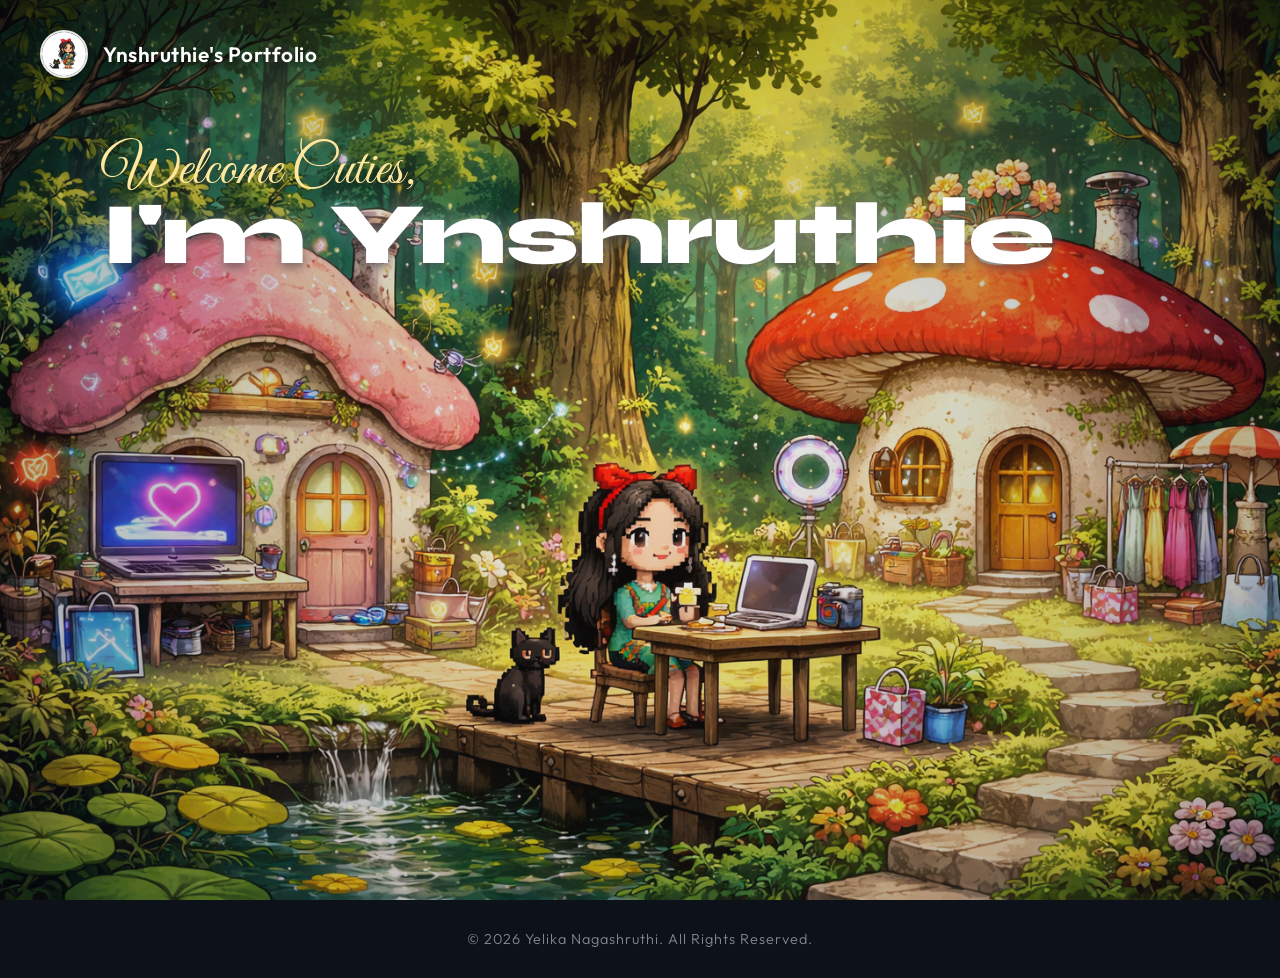
==== commit d7db1c25: "Revert "Clean: remove unused videos (72MB), rename Assests→assets, add .gitignore, update all refs" " ====
--- a/index.html
+++ b/index.html
@@ -58,14 +58,14 @@
 
     <!-- Main Site Logo -->
     <div class="logo-container">
-        <img src="assets/logo.PNG" alt="Profile Logo" class="profile-logo-img">
+        <img src="Assests/logo.PNG" alt="Profile Logo" class="profile-logo-img">
         <div class="logo-text">Ynshruthie's Portfolio</div>
     </div>
 
     <!-- Main dynamic scene container -->
     <div id="scene-container">
         <!-- The background image (1536x1024) -->
-        <img id="background-img" src="assets/home.PNG" alt="Lush outdoor environment">
+        <img id="background-img" src="Assests/home.PNG" alt="Lush outdoor environment">
 
         <!-- Welcome Text -->
         <div class="welcome-container">
@@ -129,7 +129,7 @@
             <div class="id-card-inner">
                 <div class="id-left">
                     <div class="id-photo">
-                        <img src="assets/profile_avatar.png" alt="Yelika">
+                        <img src="Assests/profile_avatar.png" alt="Yelika">
                         <div class="id-photo-overlay"></div>
                     </div>
                     <div class="id-chip"><i class="fa-solid fa-microchip"></i></div>
